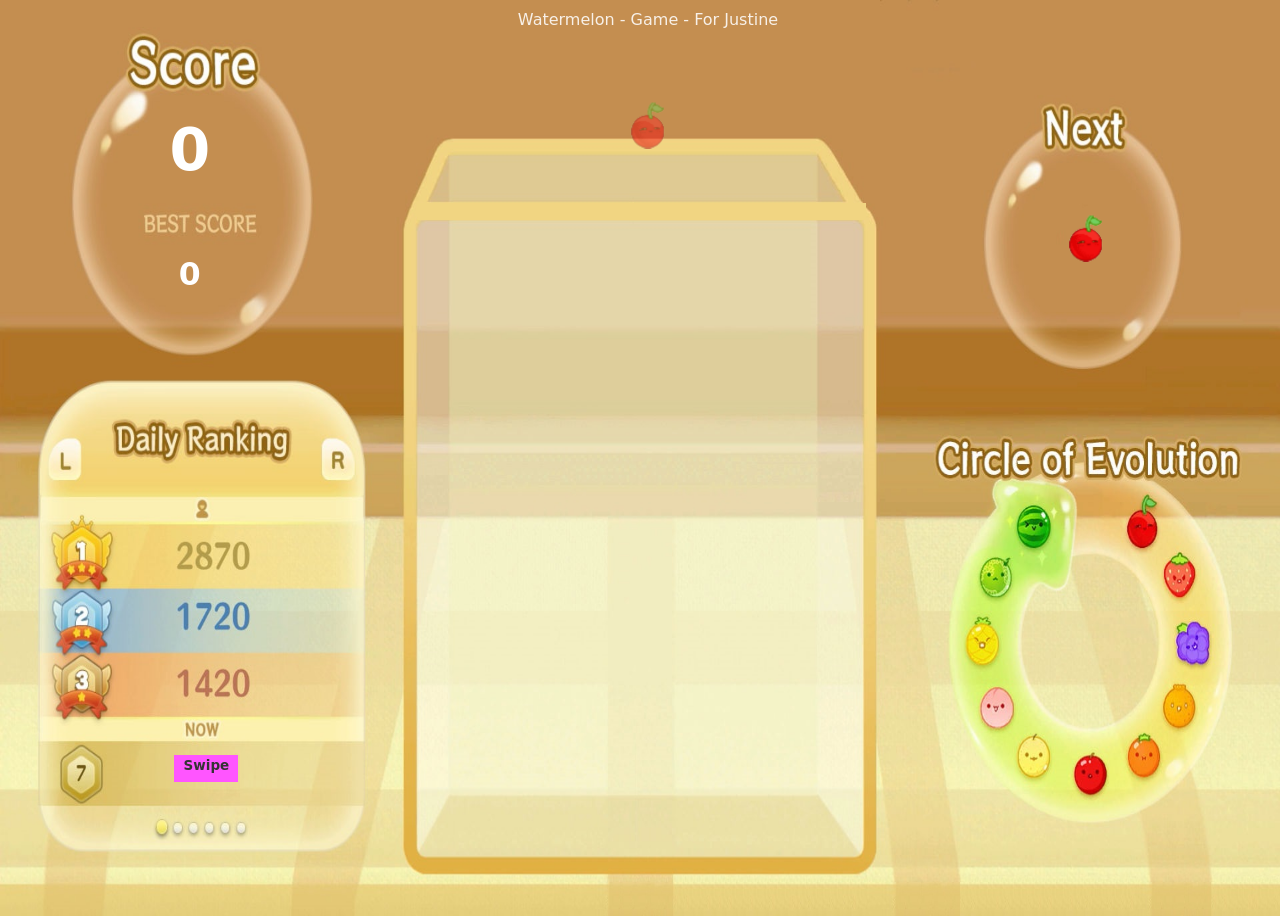
==== index.html @ 0dc6f903 "first version" ====
<!doctype html>
<html lang="en">
  <head>
    <meta charset="UTF-8" />
    <meta name="viewport" content="width=device-width, initial-scale=1.0" />
	<link rel="stylesheet" href="style.css">
    <title>Water Melon</title>
  </head>
  <body>
	<div id="container">
		<div id="header">
			<p >Watermelon - Game - For Justine</p>
		</div>
		<div id="world">
			<canvas id="canvas"></canvas>
		</div>
		<div id="info"></div>
		<div id="gameover">Game Over</div>
		<div id="Score">0</div>
		<div id="BestScore">0</div>
		<div id="Swipe">Swipe</div>
	</div>
	<script src="matter.js"></script>
	<script type="module" src="./main.js"></script>
  </body>
</html>
---- style.css ----
:root {
  font-family: Inter, system-ui, Avenir, Helvetica, Arial, sans-serif;
  line-height: 1.5;
  font-weight: 400;

  color-scheme: light dark;
  color: rgba(255, 255, 255, 0.87);
  //background-color: #242424;

  font-synthesis: none;
  text-rendering: optimizeLegibility;
  -webkit-font-smoothing: antialiased;
  -moz-osx-font-smoothing: grayscale;
}

a {
  font-weight: 500;
  color: #646cff;
  text-decoration: inherit;
}
a:hover {
  color: #535bf2;
}

body {
	
	  height: 100vh;
  width: 100vw;
  //margin: 0;
  // height: 100%;
    overflow: hidden;
	 background-image: url("./images/background.jpg") ;
	 //background-size:     cover;                      /* <------ */
    background-repeat:   no-repeat;
    background-position: center center;              /* optional, center the image */
	background-size: 100% 100%;
}

html{
  //height: 100%;
}
#container {
  height: 100%;
  position: relative;
}


#header {
height:30px;
width:100%;
//background-color:#009900;
//margin:auto;
text-align:center;
  position: relative;
}

p{
	margin: 0 0;
}

h1 {
  font-size: 3.2em;
  line-height: 1.1;
}

#world {
	position: relative;
	height: calc(100vh - 30px);
	width:100%;
	text-align:center;

}
#info {
  
  bottom: 0;
  left: 0;
  position: absolute;
  display:none;
}
#gameover {
    cursor: pointer;
	font-size: 3.2em;
	top: 35%;
	left:  calc(50% - 150px);
	width: 300px;
	position: absolute;
	background: #FF5555;
	padding: 30px;
	color:#333333;
	font-weight: bold;
	display:none;
	opacity: 1;
	transition: opacity 0.6s;
	text-align:center;
	z-index: 50;
}
#Score {
 	font-size: 6.5vh;
	top: 11%;
	left: 6.7%;
	position: absolute;
	color:#333333;
	font-weight: bold;
	text-align:center;
	width: 15%;
	color: white;
}
#BestScore {
 	font-size:  3.5vh;
	top: 27%;
	left: 6.7%;
	position: absolute;
	color:#333333;
	font-weight: bold;
	text-align:center;
	width: 15%;
	color: white;
}
#Swipe {
	cursor: pointer;
 	font-size: 1.5vh;
	top: 83%;
	left: 13%;
	position: absolute;
	color:#333333;
	font-weight: bold;
	background: #FF55FF;
	width: 5%;
	height: 3%;
	text-align:center;
}
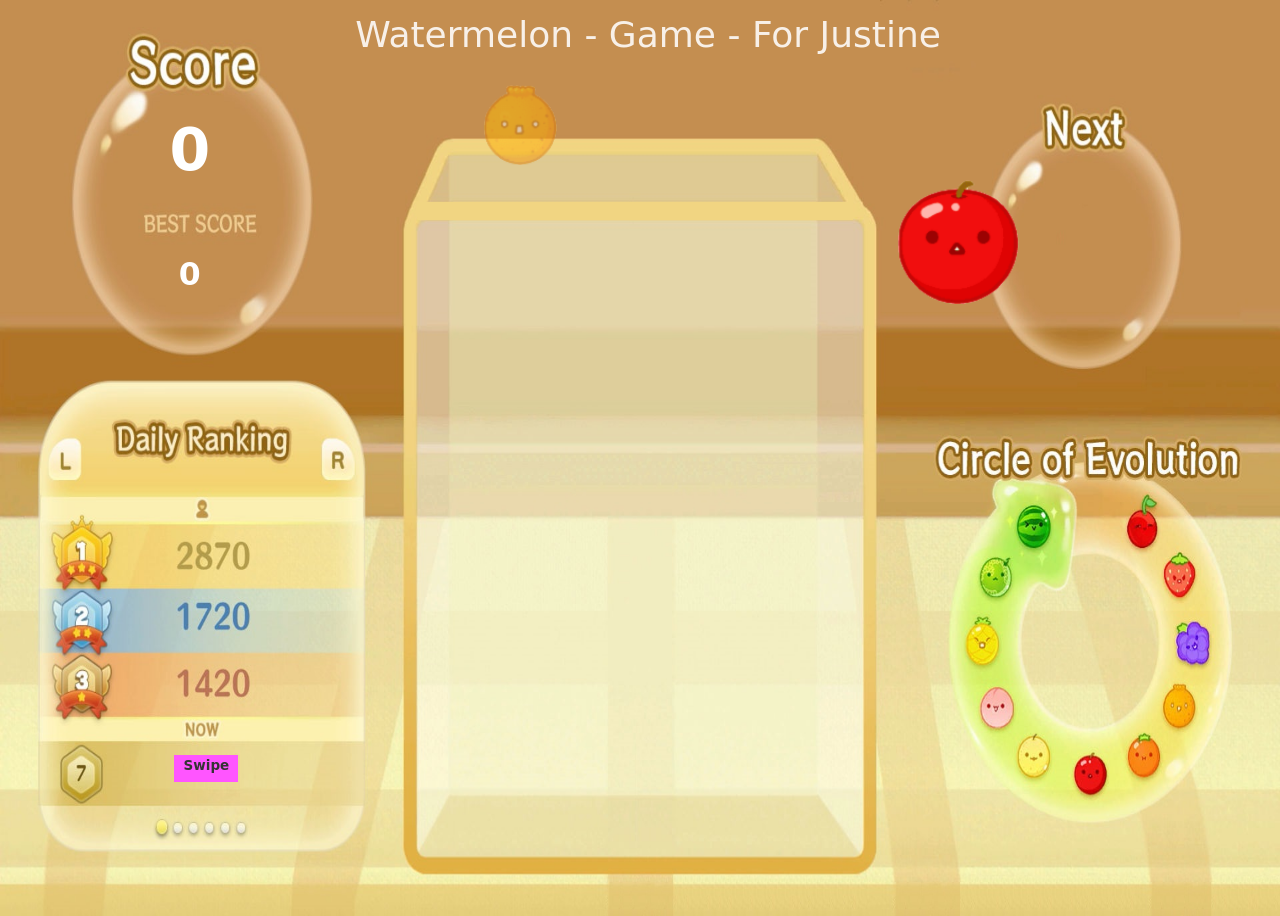
==== commit 85f67519: "matter 20.0" ====
--- a/index.html
+++ b/index.html
@@ -20,7 +20,7 @@
 		<div id="BestScore">0</div>
 		<div id="Swipe">Swipe</div>
 	</div>
-	<script src="matter.js"></script>
+	<script src="matter_0.20.0.js"></script>
 	<script type="module" src="./main.js"></script>
   </body>
 </html>
--- a/style.css
+++ b/style.css
@@ -45,14 +45,7 @@
 }
 
 
-#header {
-height:30px;
-width:100%;
-//background-color:#009900;
-//margin:auto;
-text-align:center;
-  position: relative;
-}
+
 
 p{
 	margin: 0 0;
@@ -65,7 +58,7 @@
 
 #world {
 	position: relative;
-	height: calc(100vh - 30px);
+	height: 100%;
 	width:100%;
 	text-align:center;
 
@@ -128,4 +121,14 @@
 	width: 5%;
 	height: 3%;
 	text-align:center;
+}
+#header {
+	top: 0px;
+	height:8%;
+	width:100%;
+	font-size: 4vh;
+	//background-color:#009900;
+	//margin:auto;
+	text-align:center;
+	position: absolute;
 }
